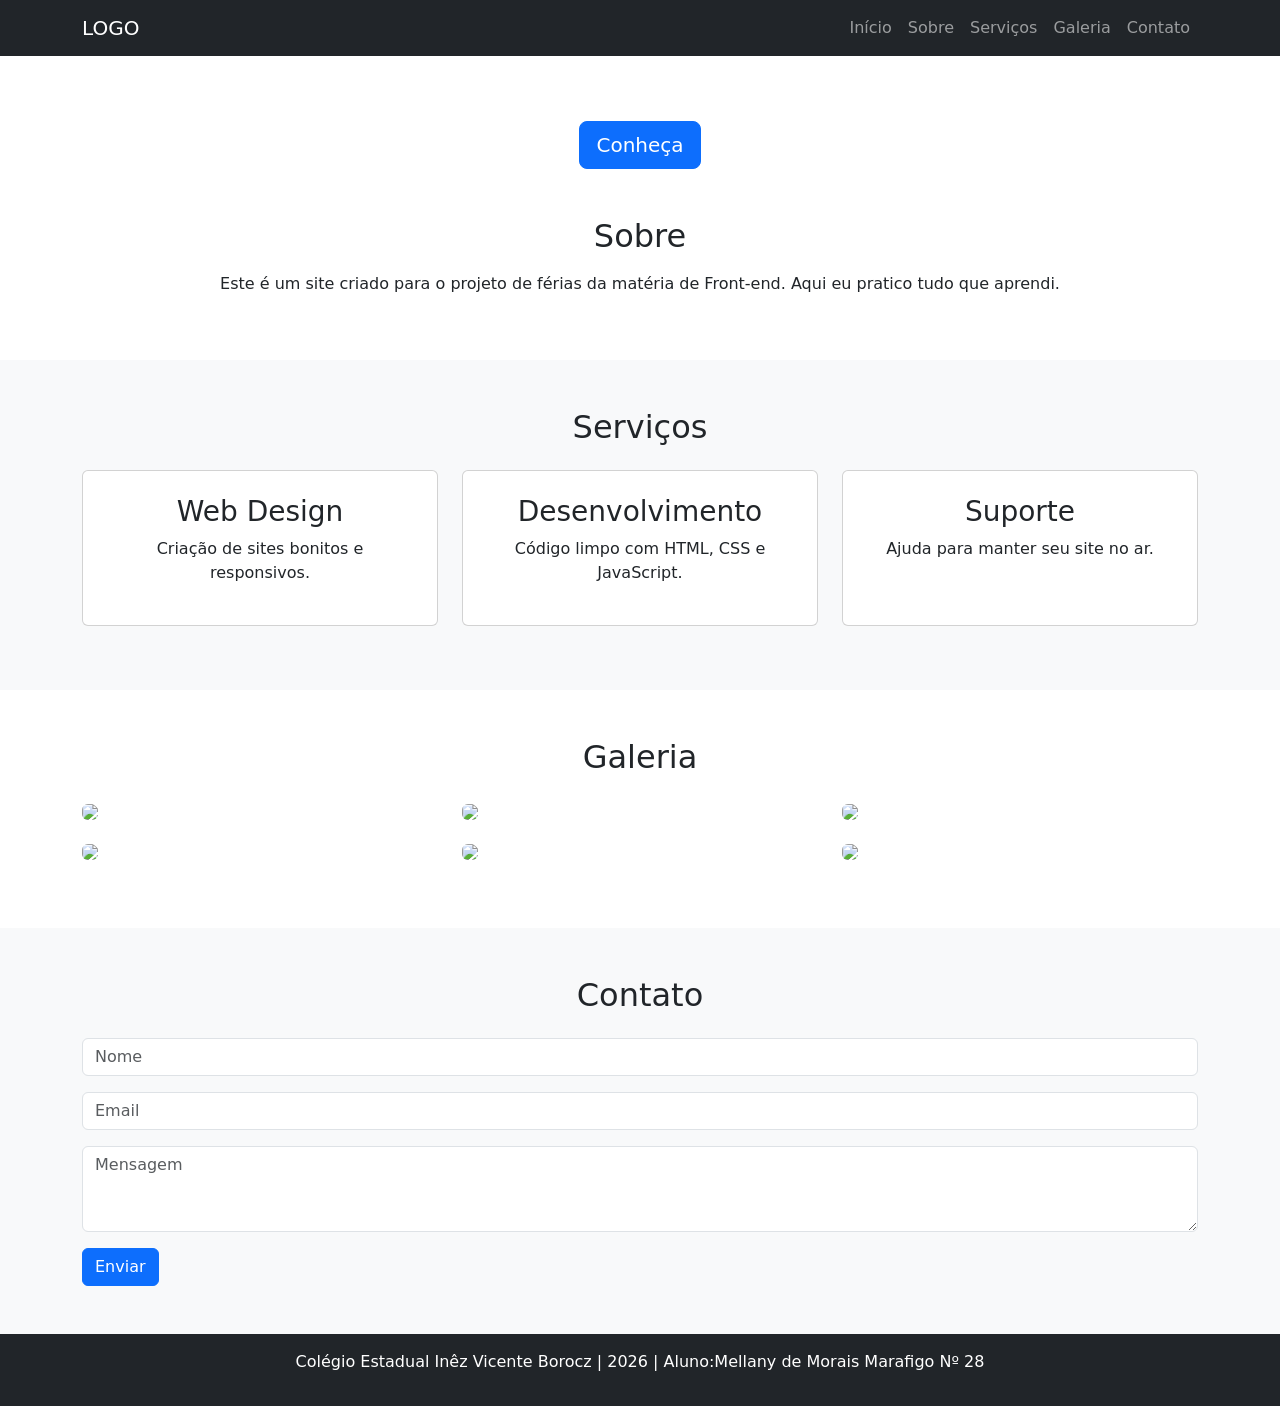
==== Projeto-Ferias/index.html @ 7e771531 "Update and rename Projeto-ferias to index.html" ====
<!DOCTYPE html>
<html lang="pt-br">
<head>
    <meta charset="UTF-8">
    <meta name="viewport" content="width=device-width, initial-scale=1.0">
    <title>Projeto-Ferias - Aluno:Mellany de Morais Marafigo Nº 28</title>
    
    <!-- 1. Bootstrap CDN -->
    <link href="https://cdn.jsdelivr.net/npm/bootstrap@5.3.3/dist/css/bootstrap.min.css" rel="stylesheet">
    
    <!-- 2. CSS -->
    <link rel="stylesheet" href="css/style.css">
</head>
<body>

    <!-- NAVBAR -->
    <nav class="navbar navbar-expand-lg navbar-dark bg-dark fixed-top">
      <div class="container">
        <a class="navbar-brand" href="#">LOGO</a>
        <button class="navbar-toggler" type="button" data-bs-toggle="collapse" data-bs-target="#navbarNav">
          <span class="navbar-toggler-icon"></span>
        </button>
        <div class="collapse navbar-collapse" id="navbarNav">
          <ul class="navbar-nav ms-auto">
            <li class="nav-item"><a class="nav-link" href="#inicio">Início</a></li>
            <li class="nav-item"><a class="nav-link" href="#sobre">Sobre</a></li>
            <li class="nav-item"><a class="nav-link" href="#servicos">Serviços</a></li>
            <li class="nav-item"><a class="nav-link" href="#galeria">Galeria</a></li>
            <li class="nav-item"><a class="nav-link" href="#contato">Contato</a></li>
          </ul>
        </div>
      </div>
    </nav>

    <!-- BANNER -->
    <section id="inicio" class="banner">
        <div class="container text-center text-white">
            <h1 class="display-4">Meu Projeto de Férias</h1>
            <p class="lead">Aprendendo HTML, CSS e Bootstrap</p>
            <a href="#sobre" class="btn btn-primary btn-lg">Conheça</a>
        </div>
    </section>

    <!-- SOBRE -->
    <section id="sobre" class="py-5">
        <div class="container">
            <h2 class="text-center mb-3">Sobre</h2>
            <p class="text-center">Este é um site criado para o projeto de férias da matéria de Front-end. Aqui eu pratico tudo que aprendi.</p>
        </div>
    </section>

    <!-- SERVIÇOS - 3 CARDS -->
    <section id="servicos" class="py-5 bg-light">
        <div class="container">
            <h2 class="text-center mb-4">Serviços</h2>
            <div class="row">
                <div class="col-md-4 mb-3">
                    <div class="card text-center p-4 h-100">
                        <h3>Web Design</h3>
                        <p>Criação de sites bonitos e responsivos.</p>
                    </div>
                </div>
                <div class="col-md-4 mb-3">
                    <div class="card text-center p-4 h-100">
                        <h3>Desenvolvimento</h3>
                        <p>Código limpo com HTML, CSS e JavaScript.</p>
                    </div>
                </div>
                <div class="col-md-4 mb-3">
                    <div class="card text-center p-4 h-100">
                        <h3>Suporte</h3>
                        <p>Ajuda para manter seu site no ar.</p>
                    </div>
                </div>
            </div>
        </div>
    </section>

    <!-- GALERIA - 6 IMAGENS -->
    <section id="galeria" class="py-5">
        <div class="container">
            <h2 class="text-center mb-4">Galeria</h2>
            <div class="row">
                <div class="col-6 col-md-4 mb-3"><img src="imagens/foto1.jpg" class="img-fluid rounded"></div>
                <div class="col-6 col-md-4 mb-3"><img src="imagens/foto2.jpg" class="img-fluid rounded"></div>
                <div class="col-6 col-md-4 mb-3"><img src="imagens/foto3.jpg" class="img-fluid rounded"></div>
                <div class="col-6 col-md-4 mb-3"><img src="imagens/foto1.jpg" class="img-fluid rounded"></div>
                <div class="col-6 col-md-4 mb-3"><img src="imagens/foto2.jpg" class="img-fluid rounded"></div>
                <div class="col-6 col-md-4 mb-3"><img src="imagens/foto3.jpg" class="img-fluid rounded"></div>
            </div>
        </div>
    </section>

    <!-- FORMULÁRIO -->
    <section id="contato" class="py-5 bg-light">
        <div class="container">
            <h2 class="text-center mb-4">Contato</h2>
            <form>
                <div class="mb-3"><input type="text" class="form-control" placeholder="Nome" required></div>
                <div class="mb-3"><input type="email" class="form-control" placeholder="Email" required></div>
                <div class="mb-3"><textarea class="form-control" rows="3" placeholder="Mensagem" required></textarea></div>
                <button type="submit" class="btn btn-primary">Enviar</button>
            </form>
        </div>
    </section>

    <!-- RODAPÉ -->
    <footer class="bg-dark text-white text-center py-3">
        <p>Colégio Estadual Inêz Vicente Borocz | 2026 | Aluno:Mellany de Morais Marafigo Nº 28</p>
    </footer>

    <!-- 3. JavaScript -->
    <script src="https://cdn.jsdelivr.net/npm/bootstrap@5.3.3/dist/js/bootstrap.bundle.min.js"></script>
    <script src="js/script.js"></script>
</body>
</html>
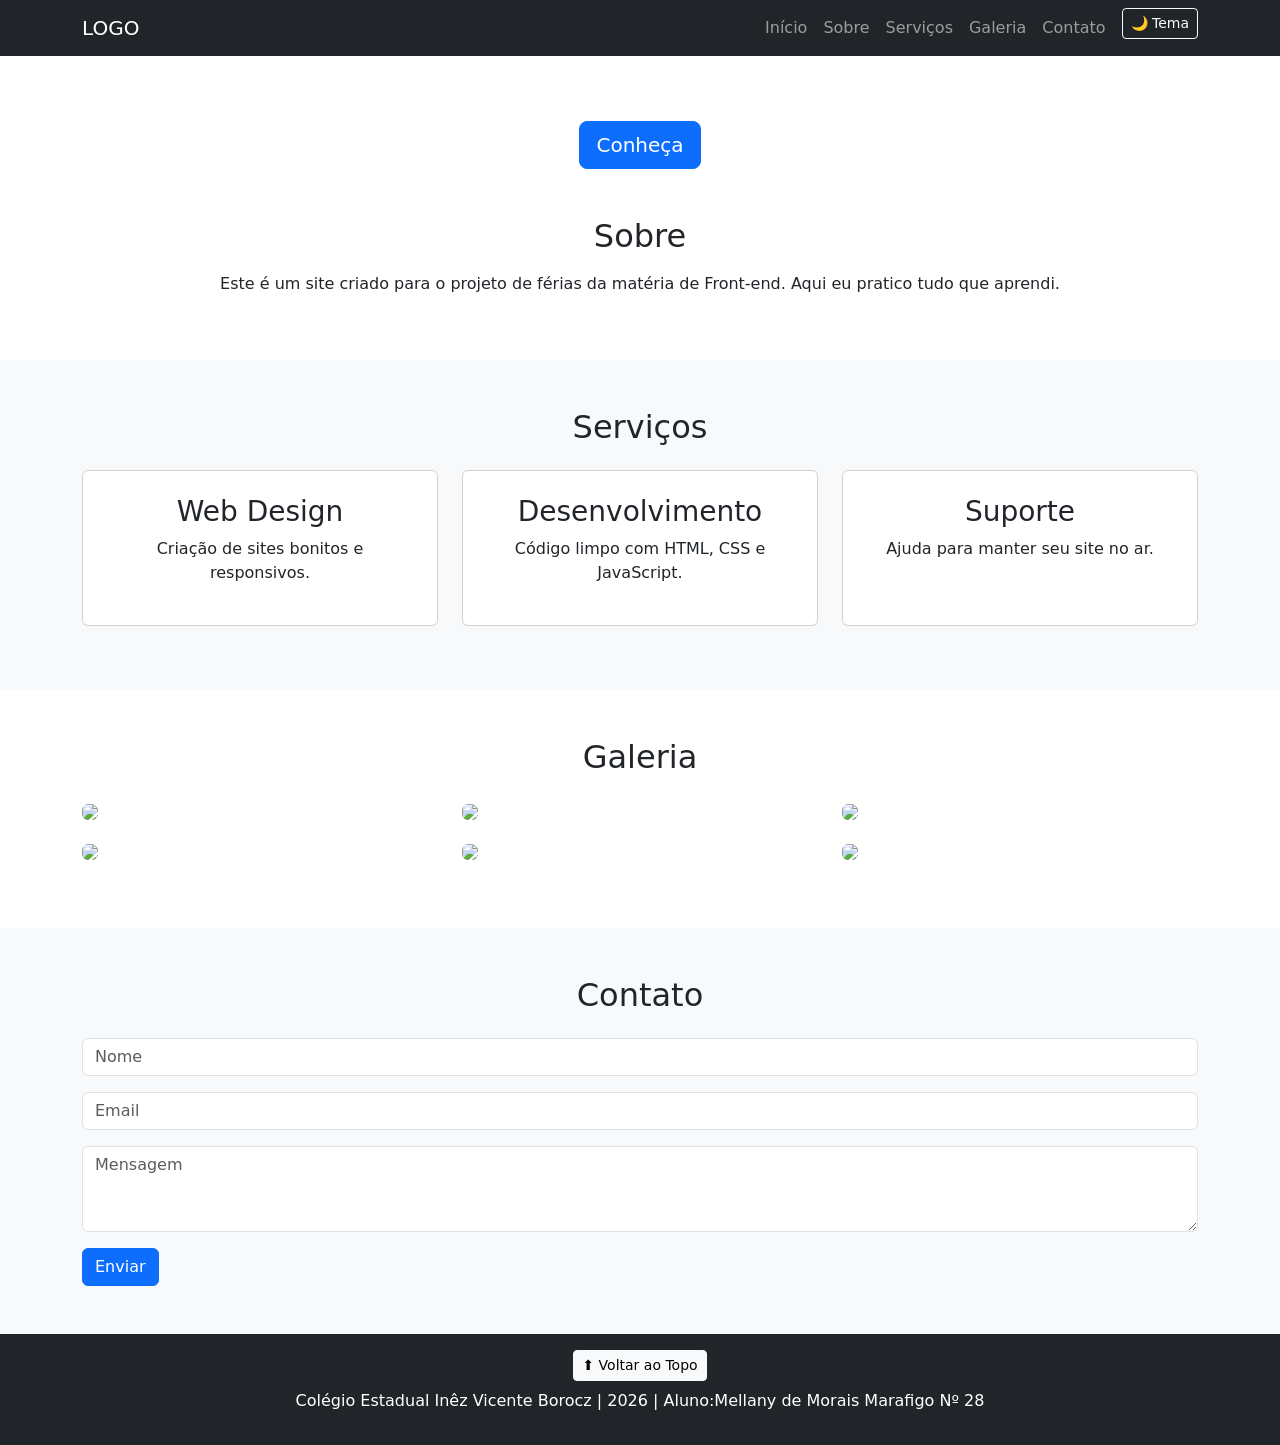
==== commit 456872d1: "Update index.html" ====
--- a/Projeto-Ferias/index.html
+++ b/Projeto-Ferias/index.html
@@ -28,6 +28,9 @@
             <li class="nav-item"><a class="nav-link" href="#servicos">Serviços</a></li>
             <li class="nav-item"><a class="nav-link" href="#galeria">Galeria</a></li>
             <li class="nav-item"><a class="nav-link" href="#contato">Contato</a></li>
+            <li class="nav-item">
+    <button id="btnTema" class="btn btn-sm btn-outline-light ms-2">🌙 Tema</button>
+</li>
           </ul>
         </div>
       </div>
@@ -107,6 +110,7 @@
 
     <!-- RODAPÉ -->
     <footer class="bg-dark text-white text-center py-3">
+    <button id="btnTopo" class="btn btn-sm btn-light mb-2">⬆ Voltar ao Topo</button>
         <p>Colégio Estadual Inêz Vicente Borocz | 2026 | Aluno:Mellany de Morais Marafigo Nº 28</p>
     </footer>
 
